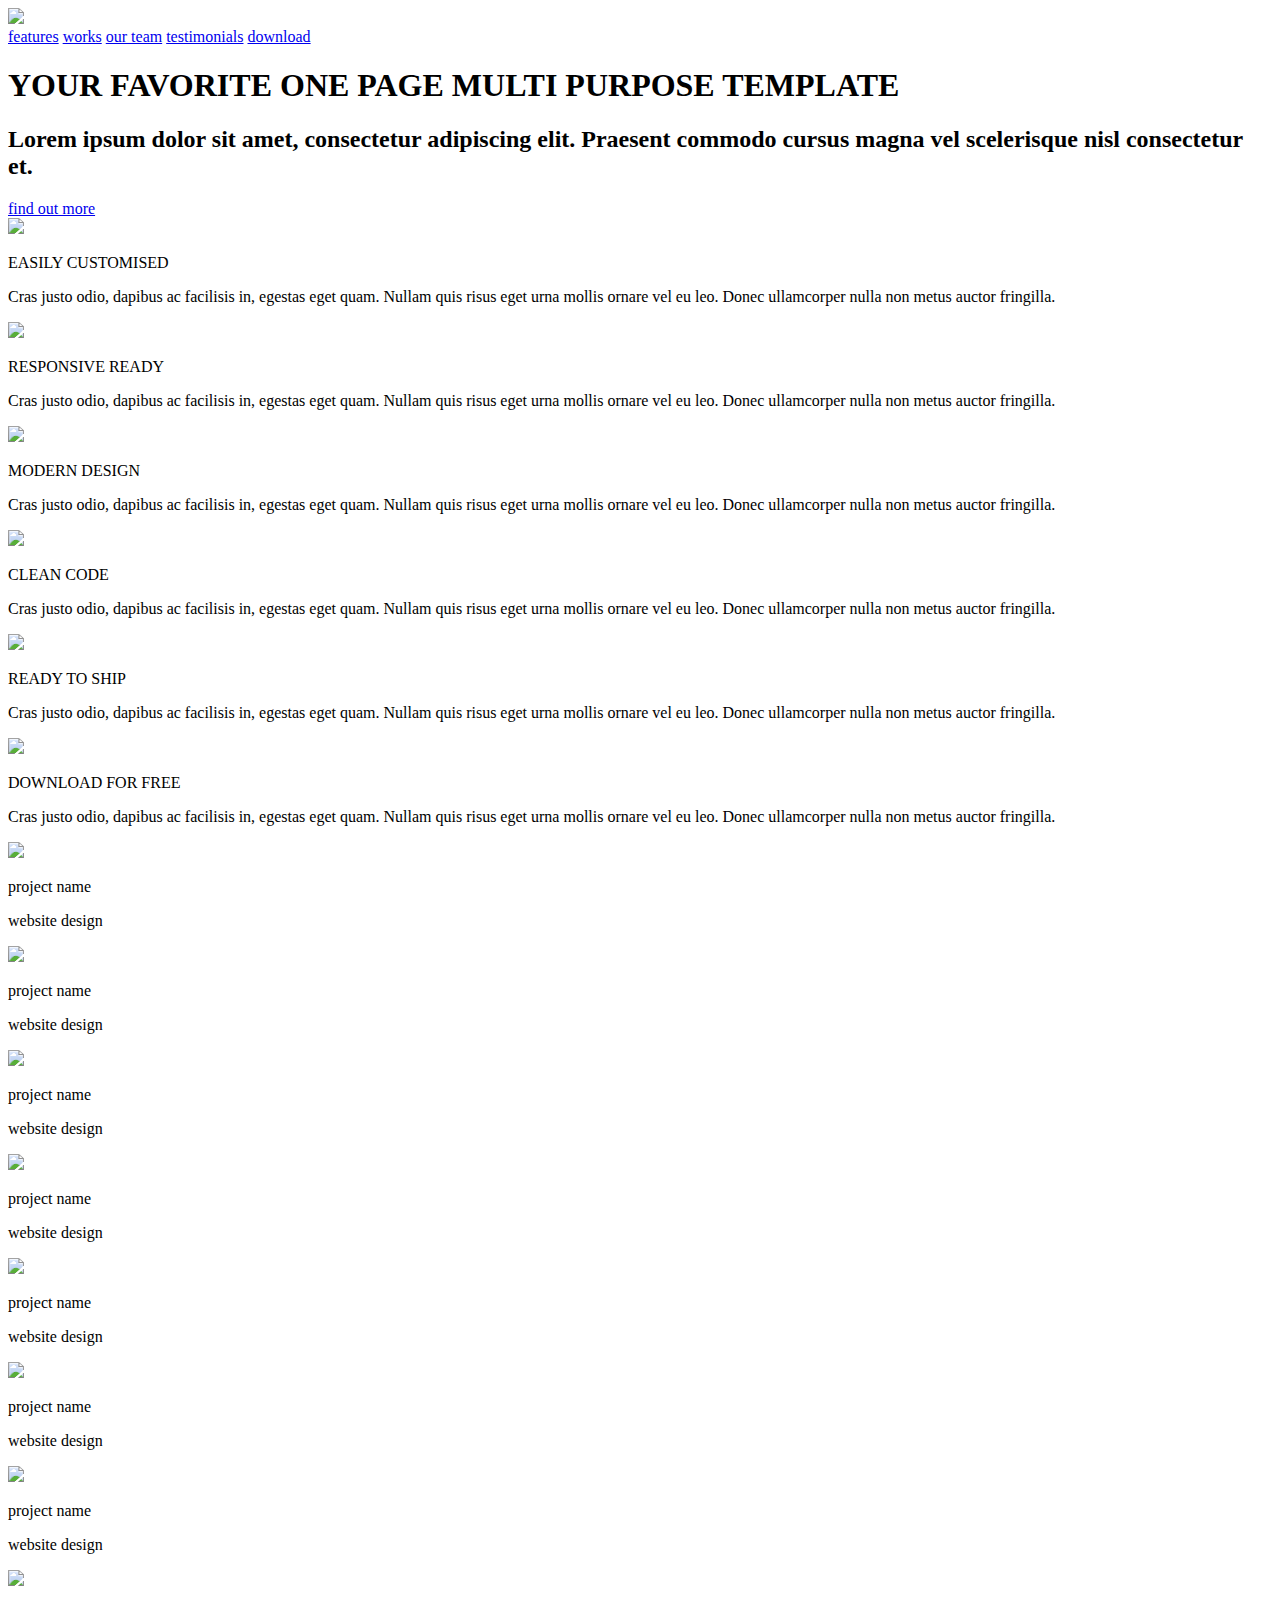
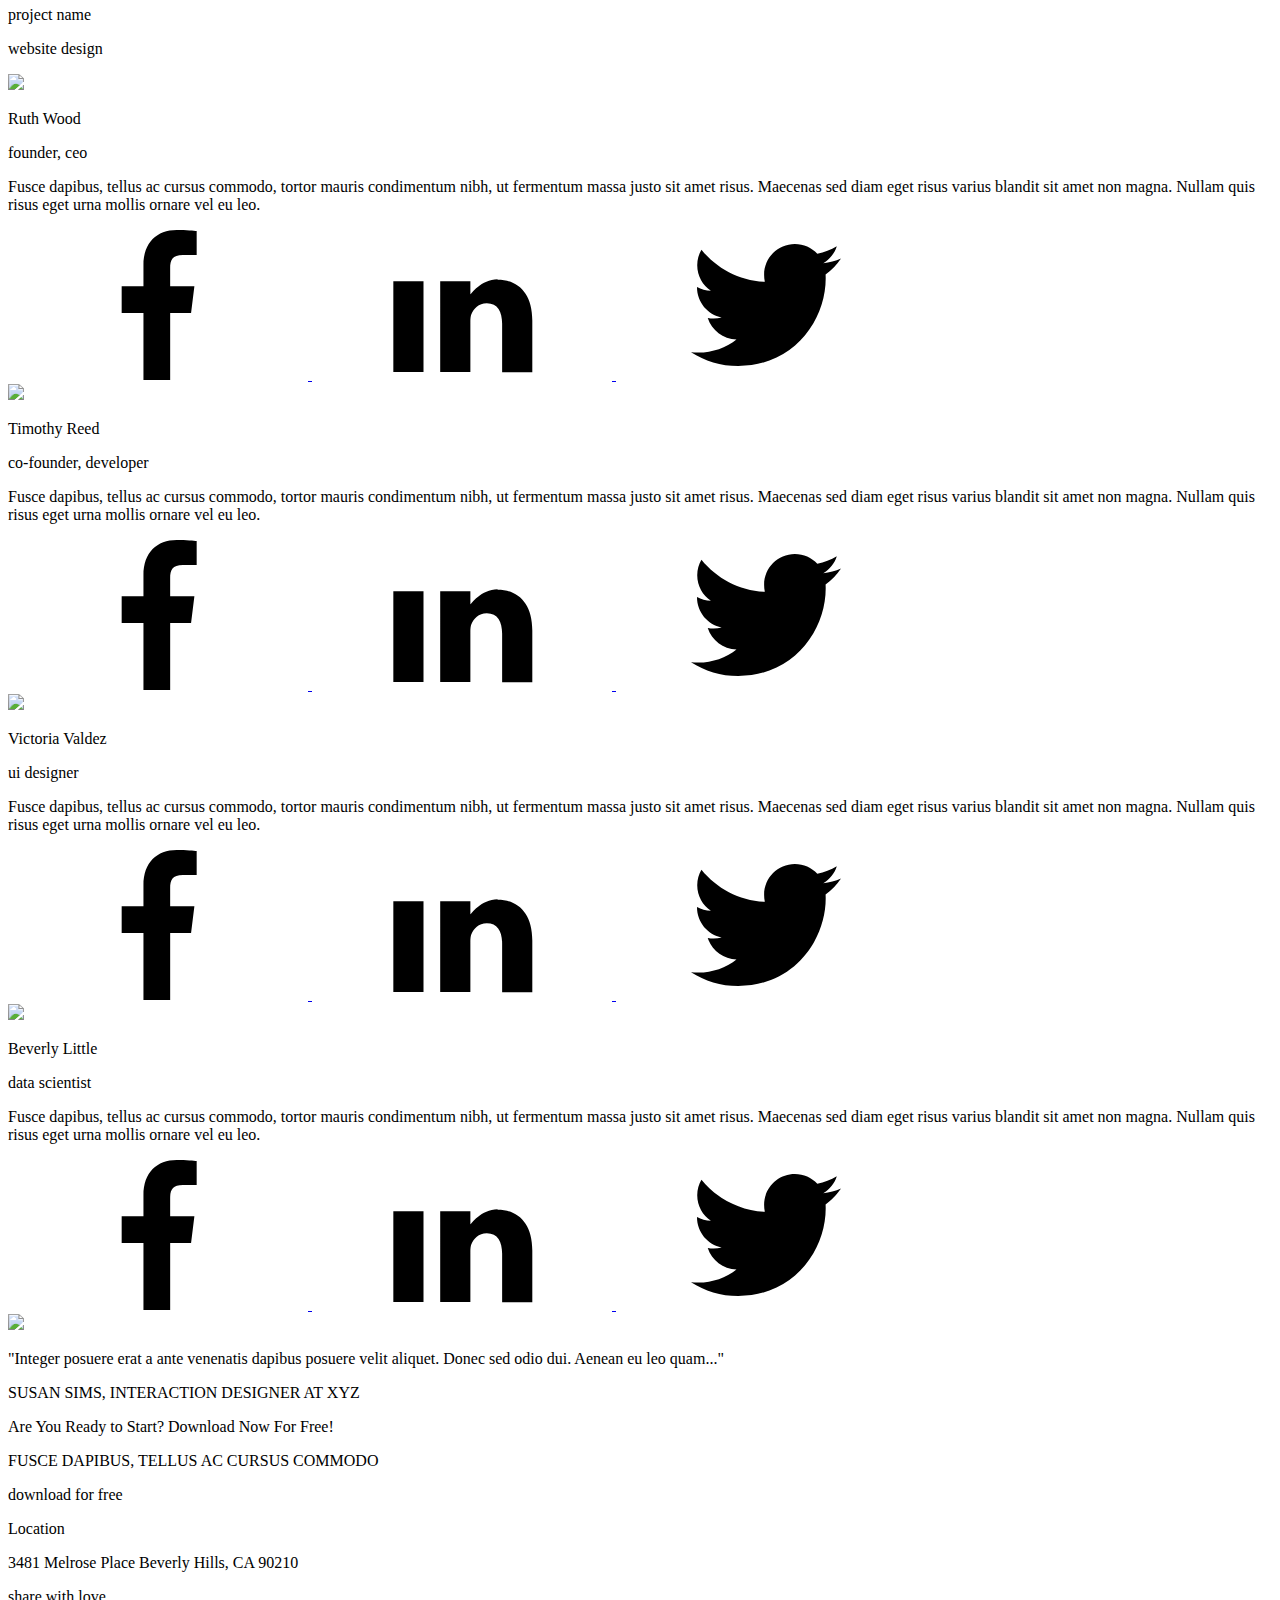
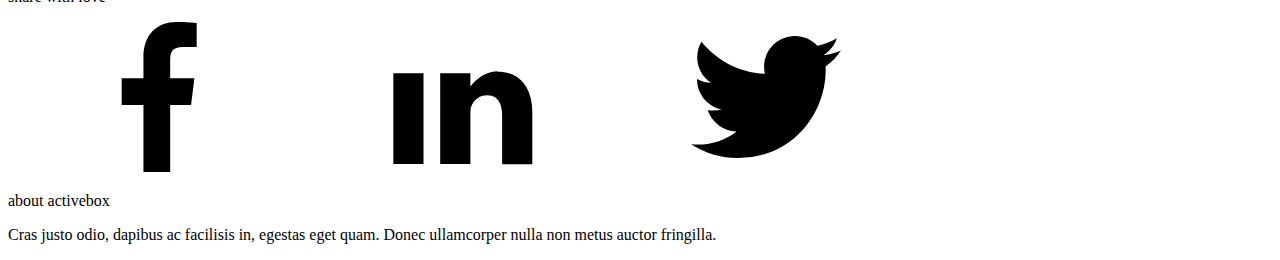
==== pages/activebox.html @ d8c6b9ab "created new folder for web-pages" ====
<!DOCTYPE html>
<html>
    <head>
        <meta charset="utf-8">
        <link rel="stylesheet" href="style.css">
        <meta name="viewport" content="width=device-width, initial-scale=1">
        <title>ActiveBox</title>
        <link rel="preconnect" href="https://fonts.googleapis.com">
        <link rel="preconnect" href="https://fonts.gstatic.com" crossorigin>
        <link href="https://fonts.googleapis.com/css2?family=Open+Sans:wght@700&family=Raleway:wght@400;600;700&display=swap" rel="stylesheet">
        <link rel="preconnect" href="https://fonts.googleapis.com">
        <link rel="preconnect" href="https://fonts.gstatic.com" crossorigin>
        <link href="https://fonts.googleapis.com/css2?family=Cardo:ital@1&display=swap" rel="stylesheet">
    </head>
    <body>

        <!-- Sprite SVG-->
        <svg style="display: none;">
            <symbol id="facebook" viewBox="0 0 24 24">
                <g>
                    <path d="m15.997 3.985h2.191v-3.816c-.378-.052-1.678-.169-3.192-.169-3.159 0-5.323 1.987-5.323 5.639v3.361h-3.486v4.266h3.486v10.734h4.274v-10.733h3.345l.531-4.266h-3.877v-2.939c.001-1.233.333-2.077 2.051-2.077z"/>
                </g>
            </symbol>
            <symbol id="linkedin" viewBox="-21 -35 682.66669 682">
                <g>
                    <path d="m77.613281-.667969c-46.929687 0-
77.613281 30.816407-77.613281 71.320313 0 39.609375 29.769531 71.304687 75.8125 71.304687h.890625c47.847656 0 77.625-31.695312 77.625-71
.304687-.894531-40.503906-29.777344-71.320313-76.714844-71.320313zm0 0"/><path d="m8.109375 198.3125h137.195313v412.757812h-137.195313zm0
 0"/><path d="m482.054688 188.625c-74.011719 0-123.640626 69.546875-123.640626 69.546875v-59.859375h-137.199218v412.757812h137.191406v-230
 .5c0-12.339843.894531-24.660156 4.519531-33.484374 9.917969-24.640626 32.488281-50.167969 70.390625-50.167969 49.644532 0 69.5 37.851562 
 69.5 93.339843v220.8125h137.183594v-236
.667968c0-126.78125-67.6875-185.777344-157.945312-185.777344zm0 0"/>
                </g>
            </symbol>
            <symbol id="twitter" viewBox="0 0 512 512">
                <g>
                    <path d="M512,97.248c-19.04,8.352-39.328,13.888-60.48,16.576c21.76-12.992,38.368-33.408,46.176-58.016
			c-20.288,12.096-42.688,20.64-66.56,25.408C411.872,60.704,384.416,48,354.464,48c-58.112,0-104.896,47.168-104.896,104.992
			c0,8.32,0.704,16.32,2.432,23.936c-87.264-4.256-164.48-46.08-216.352-109.792c-9.056,15.712-14.368,33.696-14.368,53.056
			c0,36.352,18.72,68.576,46.624,87.232c-16.864-0.32-33.408-5.216-47.424-12.928c0,0.32,0,0.736,0,1.152
			c0,51.008,36.384,93.376,84.096,103.136c-8.544,2.336-17.856,3.456-27.52,3.456c-6.72,0-13.504-0.384-19.872-1.792
			c13.6,41.568,52.192,72.128,98.08,73.12c-35.712,27.936-81.056,44.768-130.144,44.768c-8.608,0-16.864-0.384-25.12-1.44
			C46.496,446.88,101.6,464,161.024,464c193.152,0,298.752-160,298.752-298.688c0-4.64-0.16-9.12-0.384-13.568
			C480.224,136.96,497.728,118.496,512,97.248z"/>
                </g>
            </symbol>
        </svg>

        <header class="header">
            <div class="container">
                <div class="header_holder">
                    <img class="logo_img" src="imgs/logo.png">
                    <nav class="activebox_navigation">
                        <a class="nav_link" href="#">features</a>
                        <a class="nav_link" href="#">works</a>
                        <a class="nav_link" href="#">our team</a>
                        <a class="nav_link" href="#">testimonials</a>
                        <a class="nav_link" href="#">download</a>
                    </nav>
                    <div class="activebox_burger">
                        <span class="activebox_burger_item"></span>
                    </div>
                </div>
            </div>
        </header>




        <section class="landing">
            <div class="container">
                <div class="landing_holder">
                    <h1 class="activebox_header_1">YOUR FAVORITE ONE PAGE MULTI PURPOSE TEMPLATE</h1>
                    <h2 class="activebox_header_2">Lorem ipsum dolor sit amet, consectetur adipiscing elit. Praesent commodo cursus magna vel scelerisque nisl consectetur et.</h2>
                    <a class="button_1" href="#">find out more</a>
                </div>
            </div>
        </section>



        <section class="features">
            <div class="container">
                <div class="features_holder">
                    <div class="features_item">
                        <img class="features_img" src="imgs/feature-1.png">
                        <p class="features_title">EASILY CUSTOMISED</p>
                        <p class="features_text">Cras justo odio, dapibus ac facilisis in, egestas eget quam. Nullam quis risus eget urna mollis ornare vel eu leo. Donec ullamcorper nulla non metus auctor fringilla.</p>
                    </div>
                    <div class="features_item">
                        <img class="features_img" src="imgs/feature-2.png">
                        <p class="features_title">RESPONSIVE READY</p>
                        <p class="features_text">Cras justo odio, dapibus ac facilisis in, egestas eget quam. Nullam quis risus eget urna mollis ornare vel eu leo. Donec ullamcorper nulla non metus auctor fringilla.</p>
                    </div>
                    <div class="features_item">
                        <img class="features_img" src="imgs/feature-3.png">
                        <p class="features_title">MODERN DESIGN</p>
                        <p class="features_text">Cras justo odio, dapibus ac facilisis in, egestas eget quam. Nullam quis risus eget urna mollis ornare vel eu leo. Donec ullamcorper nulla non metus auctor fringilla.</p>
                    </div>
                    <div class="features_item">
                        <img class="features_img" src="imgs/feature-4.png">
                        <p class="features_title">CLEAN CODE</p>
                        <p class="features_text">Cras justo odio, dapibus ac facilisis in, egestas eget quam. Nullam quis risus eget urna mollis ornare vel eu leo. Donec ullamcorper nulla non metus auctor fringilla.</p>
                    </div>
                    <div class="features_item">
                        <img class="features_img" src="imgs/feature-5.png">
                        <p class="features_title">READY TO SHIP</p>
                        <p class="features_text">Cras justo odio, dapibus ac facilisis in, egestas eget quam. Nullam quis risus eget urna mollis ornare vel eu leo. Donec ullamcorper nulla non metus auctor fringilla.</p>
                    </div>
                    <div class="features_item">
                        <img class="features_img" src="imgs/feature-6.png">
                        <p class="features_title">DOWNLOAD FOR FREE</p>
                        <p class="features_text">Cras justo odio, dapibus ac facilisis in, egestas eget quam. Nullam quis risus eget urna mollis ornare vel eu leo. Donec ullamcorper nulla non metus auctor fringilla.</p>
                    </div>
                </div>
            </div>
        </section>



        <section class="works">
            <div class="works_holder">
                <div class="works_item">
                    <img class="works_img" src="imgs/work-1.jpg">
                    <div class="works_block">
                        <p class="works_title">project name</p>
                        <p class="works_text">website design</p>
                    </div>
                </div>
                <div class="works_item">
                    <img class="works_img" src="imgs/work-2.jpg">
                    <div class="works_block">
                        <p class="works_title">project name</p>
                        <p class="works_text">website design</p>
                    </div>
                </div>
                <div class="works_item">
                    <img class="works_img" src="imgs/work-3.jpg">
                    <div class="works_block">
                        <p class="works_title">project name</p>
                        <p class="works_text">website design</p>
                    </div>
                </div>
                <div class="works_item">
                    <img class="works_img" src="imgs/work-4.jpg">
                    <div class="works_block">
                        <p class="works_title">project name</p>
                        <p class="works_text">website design</p>
                    </div>
                </div>
                <div class="works_item">
                    <img class="works_img" src="imgs/work-5.jpg">
                    <div class="works_block">
                        <p class="works_title">project name</p>
                        <p class="works_text">website design</p>
                    </div>
                </div>
                <div class="works_item">
                    <img class="works_img" src="imgs/work-6.jpg">
                    <div class="works_block">
                        <p class="works_title">project name</p>
                        <p class="works_text">website design</p>
                    </div>
                </div>
                <div class="works_item">
                    <img class="works_img" src="imgs/work-7.jpg">
                    <div class="works_block">
                        <p class="works_title">project name</p>
                        <p class="works_text">website design</p>
                    </div>
                </div>
                <div class="works_item">
                    <img class="works_img" src="imgs/work-8.jpg">
                    <div class="works_block">
                        <p class="works_title">project name</p>
                        <p class="works_text">website design</p>
                    </div>
                </div>               
            </div>
        </section>

        <section class="teams">
            <div class="container">
                <div class="teams_holder">
                    <div class="teams_item">
                        <img class="teams_img" src="imgs/team-1.jpg">
                        <p class="teams_name">Ruth Wood</p>
                        <p class="teams_pos">founder, ceo</p>
                        <p class="teams_text">Fusce dapibus, tellus ac cursus commodo, tortor mauris condimentum nibh, ut fermentum massa justo sit amet risus. Maecenas sed diam eget risus varius blandit sit amet non magna. Nullam quis risus eget urna mollis ornare vel eu leo.</p>
                        <div class="teams_social">
                            <a class="social_item" href="#">
                                <svg class="social_icon">
                                    <use xlink:href="#facebook"></use>
                                </svg>
                            </a>
                            <a class="social_item" href="#">
                                <svg class="social_icon">
                                    <use xlink:href="#linkedin"></use>
                                </svg>
                            </a>
                            <a class="social_item" href="#">
                                <svg class="social_icon">
                                    <use xlink:href="#twitter"></use>
                                </svg>
                            </a>
                        </div>
                    </div>
                    <div class="teams_item">
                        <img class="teams_img" src="imgs/team-2.jpg">
                        <p class="teams_name">Timothy Reed</p>
                        <p class="teams_pos">co-founder, developer</p>
                        <p class="teams_text">Fusce dapibus, tellus ac cursus commodo, tortor mauris condimentum nibh, ut fermentum massa justo sit amet risus. Maecenas sed diam eget risus varius blandit sit amet non magna. Nullam quis risus eget urna mollis ornare vel eu leo.</p>
                        <div class="teams_social">
                            <a class="social_item" href="#">
                                <svg class="social_icon">
                                    <use xlink:href="#facebook"></use>
                                </svg>
                            </a>
                            <a class="social_item" href="#">
                                <svg class="social_icon">
                                    <use xlink:href="#linkedin"></use>
                                </svg>
                            </a>
                            <a class="social_item" href="#">
                                <svg class="social_icon">
                                    <use xlink:href="#twitter"></use>
                                </svg>
                            </a>
                        </div>
                    </div>
                    <div class="teams_item">
                        <img class="teams_img" src="imgs/team-3.jpg">
                        <p class="teams_name">Victoria Valdez</p>
                        <p class="teams_pos">ui designer</p>
                        <p class="teams_text">Fusce dapibus, tellus ac cursus commodo, tortor mauris condimentum nibh, ut fermentum massa justo sit amet risus. Maecenas sed diam eget risus varius blandit sit amet non magna. Nullam quis risus eget urna mollis ornare vel eu leo.</p>
                        <div class="teams_social">
                            <a class="social_item" href="#">
                                <svg class="social_icon">
                                    <use xlink:href="#facebook"></use>
                                </svg>
                            </a>
                            <a class="social_item" href="#">
                                <svg class="social_icon">
                                    <use xlink:href="#linkedin"></use>
                                </svg>
                            </a>
                            <a class="social_item" href="#">
                                <svg class="social_icon">
                                    <use xlink:href="#twitter"></use>
                                </svg>
                            </a>
                        </div>
                    </div>
                    <div class="teams_item">
                        <img class="teams_img" src="imgs/team-4.jpg">
                        <p class="teams_name">Beverly Little</p>
                        <p class="teams_pos">data scientist</p>
                        <p class="teams_text">Fusce dapibus, tellus ac cursus commodo, tortor mauris condimentum nibh, ut fermentum massa justo sit amet risus. Maecenas sed diam eget risus varius blandit sit amet non magna. Nullam quis risus eget urna mollis ornare vel eu leo.</p>
                        <div class="teams_social">
                            <a class="social_item" href="#">
                                <svg class="social_icon">
                                    <use xlink:href="#facebook"></use>
                                </svg>
                            </a>
                            <a class="social_item" href="#">
                                <svg class="social_icon">
                                    <use xlink:href="#linkedin"></use>
                                </svg>
                            </a>
                            <a class="social_item" href="#">
                                <svg class="social_icon">
                                    <use xlink:href="#twitter"></use>
                                </svg>
                            </a>
                        </div>
                    </div>
                </div>
            </div>
        </section>


        <section class="testimonials">
            <div class="container">
                <div class="reviews_holder">
                    <div class="reviews_photo">
                        <img class="reviews_img" src="imgs/testimonial-1.jpg">
                    </div>
                    <div class="reviews_content">
                        <p class="reviews_text">"Integer posuere erat a ante venenatis dapibus posuere velit aliquet.
                            Donec sed odio dui. Aenean eu leo quam..."</p>
                        <p class="reviews_name">SUSAN SIMS, INTERACTION DESIGNER AT XYZ</p>
                    </div>
                </div>
            </div>
        </section>


        <section class="download">
            <div class="container">
                <div class="download_holder">
                    <p class="download_upper">Are You Ready to Start? Download Now For Free!</p>
                    <p class="download_lower">FUSCE DAPIBUS, TELLUS AC CURSUS COMMODO</p>
                    <a class="download_button">download for free</a>
                </div>
            </div>
        </section>


        <footer class="active_footer">
            <div class="container">
                <div class="footer_holder">
                    <div class="footer_item">
                        <p class="footer_title">Location</p>
                        <p class="footer_text">3481 Melrose Place
                            Beverly Hills, CA 90210</p>
                    </div>
                    <div class="footer_item">
                        <p class="footer_title">share with love</p>
                        <div class="footer_socials">
                            <a class="footer_social_item">
                                <svg class="footer_social_icon">
                                    <use xlink:href="#facebook"></use>
                                </svg>
                            </a>
                            <a class="footer_social_item">
                                <svg class="footer_social_icon">
                                    <use xlink:href="#linkedin"></use>
                                </svg>
                            </a>
                            <a class="footer_social_item">
                                <svg class="footer_social_icon">
                                    <use xlink:href="#twitter"></use>
                                </svg>
                            </a>
                        </div>
                    </div>
                    <div class="footer_item">
                        <p class="footer_title">about activebox</p>
                        <p class="footer_text">Cras justo odio, dapibus ac facilisis in, 
                        egestas eget quam. Donec ullamcorper nulla non metus auctor fringilla.</p>
                    </div>
                </div>
            </div>
        </footer>
    </body>
</html>
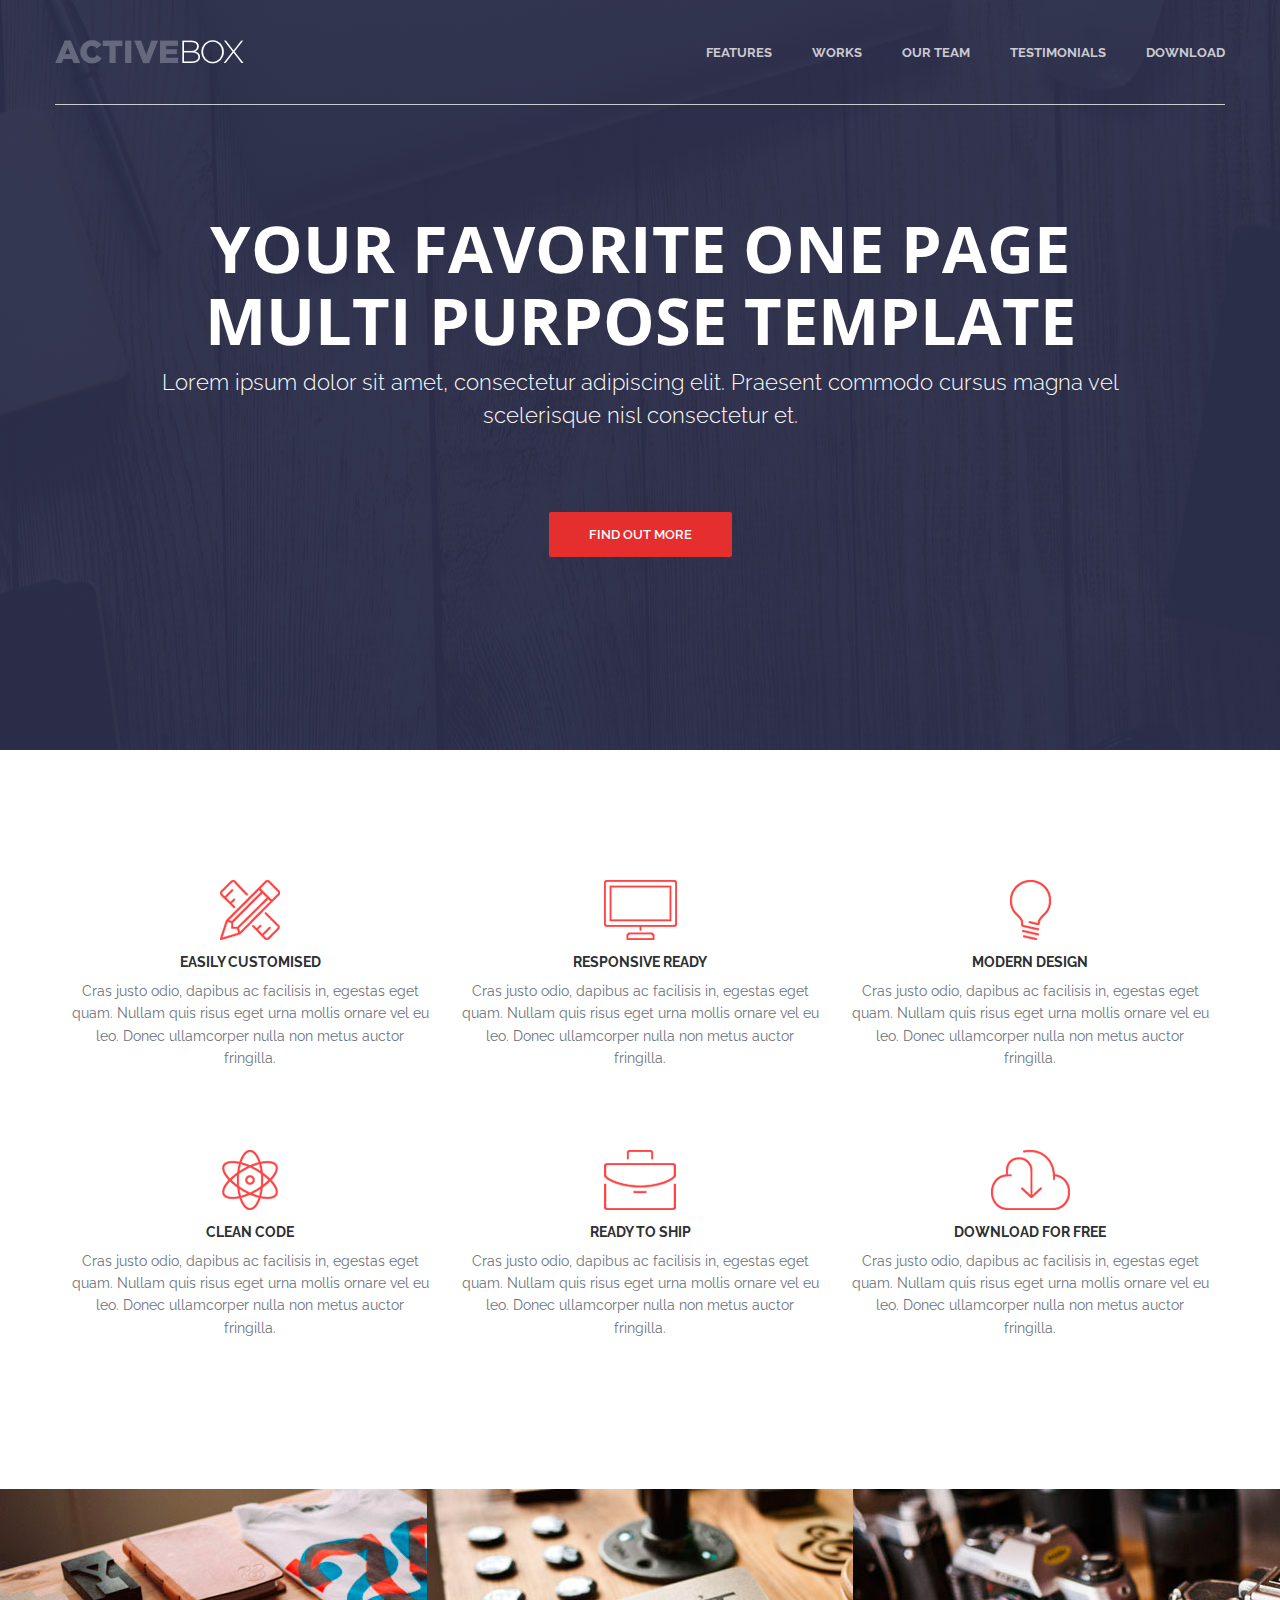
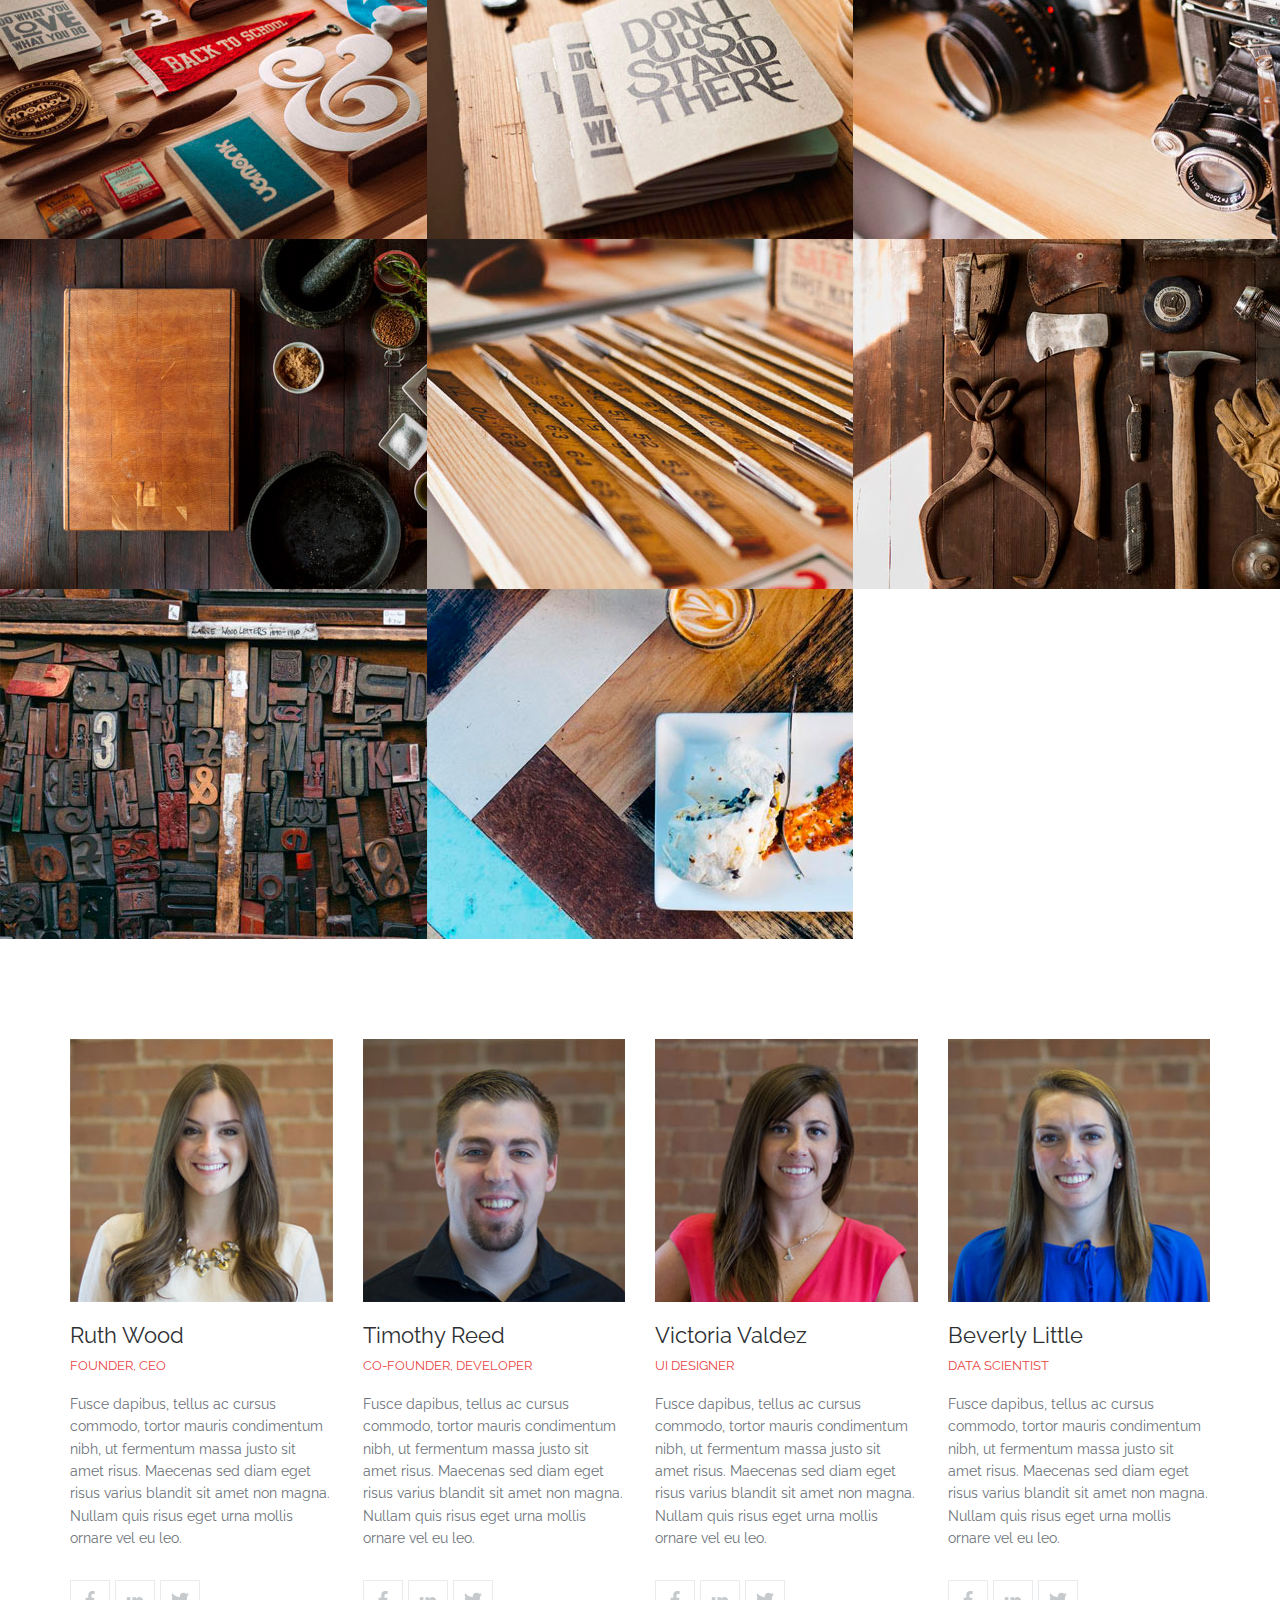
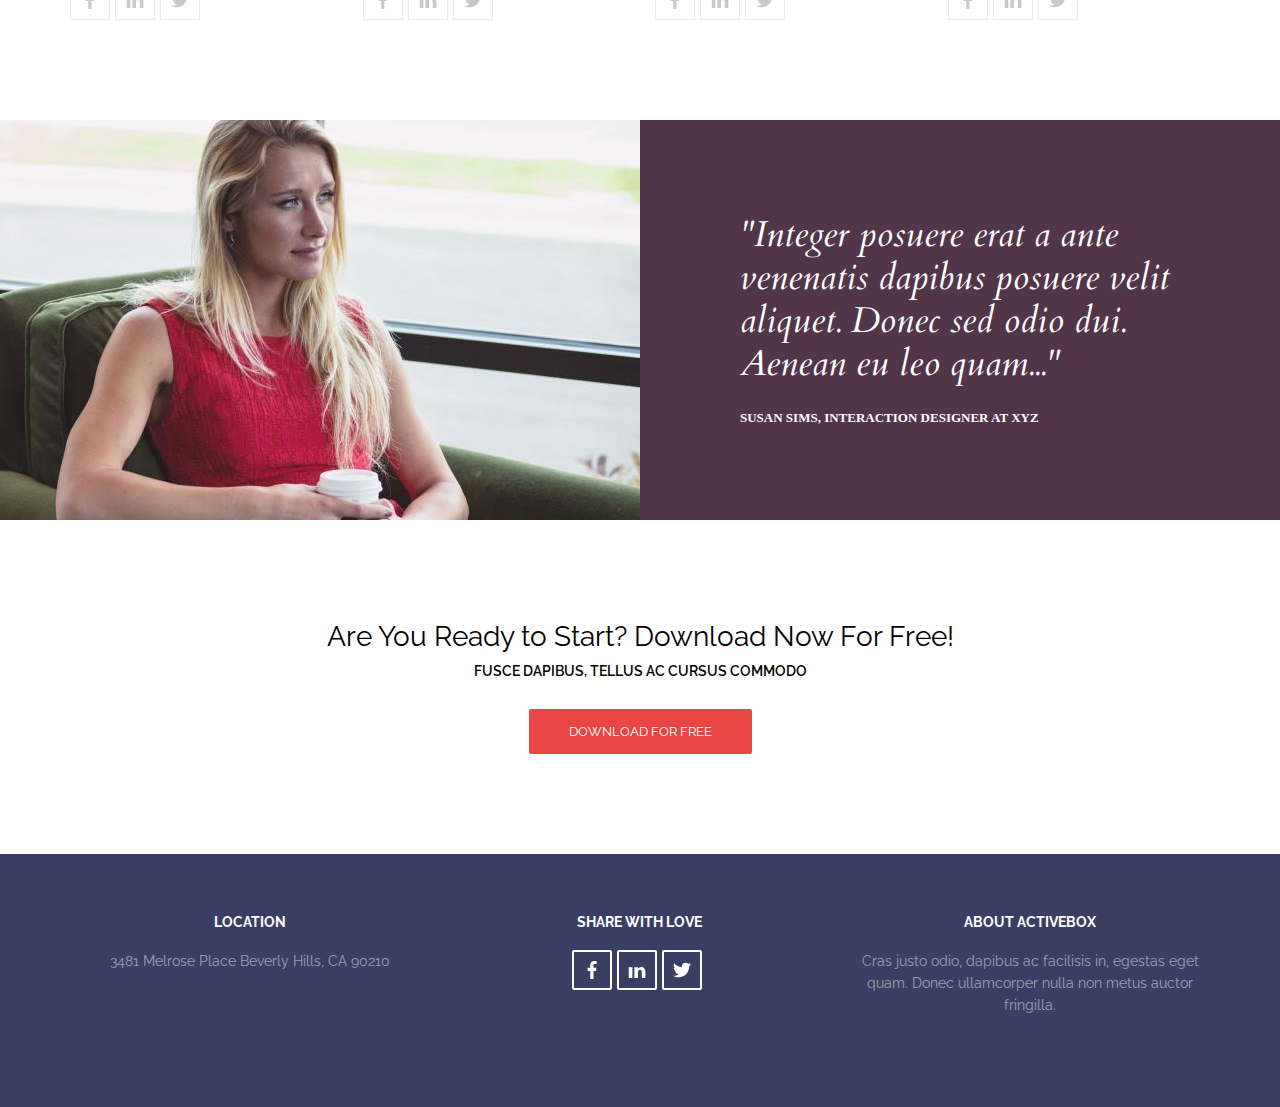
==== commit f97ca4cb: "edited img sources in html files" ====
--- a/pages/activebox.html
+++ b/pages/activebox.html
@@ -2,7 +2,7 @@
 <html>
     <head>
         <meta charset="utf-8">
-        <link rel="stylesheet" href="style.css">
+        <link rel="stylesheet" href="../style.css">
         <meta name="viewport" content="width=device-width, initial-scale=1">
         <title>ActiveBox</title>
         <link rel="preconnect" href="https://fonts.googleapis.com">
@@ -49,7 +49,7 @@
         <header class="header">
             <div class="container">
                 <div class="header_holder">
-                    <img class="logo_img" src="imgs/logo.png">
+                    <img class="logo_img" src="../imgs/logo.png">
                     <nav class="activebox_navigation">
                         <a class="nav_link" href="#">features</a>
                         <a class="nav_link" href="#">works</a>
@@ -83,32 +83,32 @@
             <div class="container">
                 <div class="features_holder">
                     <div class="features_item">
-                        <img class="features_img" src="imgs/feature-1.png">
+                        <img class="features_img" src="../imgs/feature-1.png">
                         <p class="features_title">EASILY CUSTOMISED</p>
                         <p class="features_text">Cras justo odio, dapibus ac facilisis in, egestas eget quam. Nullam quis risus eget urna mollis ornare vel eu leo. Donec ullamcorper nulla non metus auctor fringilla.</p>
                     </div>
                     <div class="features_item">
-                        <img class="features_img" src="imgs/feature-2.png">
+                        <img class="features_img" src="../imgs/feature-2.png">
                         <p class="features_title">RESPONSIVE READY</p>
                         <p class="features_text">Cras justo odio, dapibus ac facilisis in, egestas eget quam. Nullam quis risus eget urna mollis ornare vel eu leo. Donec ullamcorper nulla non metus auctor fringilla.</p>
                     </div>
                     <div class="features_item">
-                        <img class="features_img" src="imgs/feature-3.png">
+                        <img class="features_img" src="../imgs/feature-3.png">
                         <p class="features_title">MODERN DESIGN</p>
                         <p class="features_text">Cras justo odio, dapibus ac facilisis in, egestas eget quam. Nullam quis risus eget urna mollis ornare vel eu leo. Donec ullamcorper nulla non metus auctor fringilla.</p>
                     </div>
                     <div class="features_item">
-                        <img class="features_img" src="imgs/feature-4.png">
+                        <img class="features_img" src="../imgs/feature-4.png">
                         <p class="features_title">CLEAN CODE</p>
                         <p class="features_text">Cras justo odio, dapibus ac facilisis in, egestas eget quam. Nullam quis risus eget urna mollis ornare vel eu leo. Donec ullamcorper nulla non metus auctor fringilla.</p>
                     </div>
                     <div class="features_item">
-                        <img class="features_img" src="imgs/feature-5.png">
+                        <img class="features_img" src="../imgs/feature-5.png">
                         <p class="features_title">READY TO SHIP</p>
                         <p class="features_text">Cras justo odio, dapibus ac facilisis in, egestas eget quam. Nullam quis risus eget urna mollis ornare vel eu leo. Donec ullamcorper nulla non metus auctor fringilla.</p>
                     </div>
                     <div class="features_item">
-                        <img class="features_img" src="imgs/feature-6.png">
+                        <img class="features_img" src="../imgs/feature-6.png">
                         <p class="features_title">DOWNLOAD FOR FREE</p>
                         <p class="features_text">Cras justo odio, dapibus ac facilisis in, egestas eget quam. Nullam quis risus eget urna mollis ornare vel eu leo. Donec ullamcorper nulla non metus auctor fringilla.</p>
                     </div>
@@ -121,56 +121,56 @@
         <section class="works">
             <div class="works_holder">
                 <div class="works_item">
-                    <img class="works_img" src="imgs/work-1.jpg">
-                    <div class="works_block">
-                        <p class="works_title">project name</p>
-                        <p class="works_text">website design</p>
-                    </div>
-                </div>
-                <div class="works_item">
-                    <img class="works_img" src="imgs/work-2.jpg">
-                    <div class="works_block">
-                        <p class="works_title">project name</p>
-                        <p class="works_text">website design</p>
-                    </div>
-                </div>
-                <div class="works_item">
-                    <img class="works_img" src="imgs/work-3.jpg">
-                    <div class="works_block">
-                        <p class="works_title">project name</p>
-                        <p class="works_text">website design</p>
-                    </div>
-                </div>
-                <div class="works_item">
-                    <img class="works_img" src="imgs/work-4.jpg">
-                    <div class="works_block">
-                        <p class="works_title">project name</p>
-                        <p class="works_text">website design</p>
-                    </div>
-                </div>
-                <div class="works_item">
-                    <img class="works_img" src="imgs/work-5.jpg">
-                    <div class="works_block">
-                        <p class="works_title">project name</p>
-                        <p class="works_text">website design</p>
-                    </div>
-                </div>
-                <div class="works_item">
-                    <img class="works_img" src="imgs/work-6.jpg">
-                    <div class="works_block">
-                        <p class="works_title">project name</p>
-                        <p class="works_text">website design</p>
-                    </div>
-                </div>
-                <div class="works_item">
-                    <img class="works_img" src="imgs/work-7.jpg">
-                    <div class="works_block">
-                        <p class="works_title">project name</p>
-                        <p class="works_text">website design</p>
-                    </div>
-                </div>
-                <div class="works_item">
-                    <img class="works_img" src="imgs/work-8.jpg">
+                    <img class="works_img" src="../imgs/work-1.jpg">
+                    <div class="works_block">
+                        <p class="works_title">project name</p>
+                        <p class="works_text">website design</p>
+                    </div>
+                </div>
+                <div class="works_item">
+                    <img class="works_img" src="../imgs/work-2.jpg">
+                    <div class="works_block">
+                        <p class="works_title">project name</p>
+                        <p class="works_text">website design</p>
+                    </div>
+                </div>
+                <div class="works_item">
+                    <img class="works_img" src="../imgs/work-3.jpg">
+                    <div class="works_block">
+                        <p class="works_title">project name</p>
+                        <p class="works_text">website design</p>
+                    </div>
+                </div>
+                <div class="works_item">
+                    <img class="works_img" src="../imgs/work-4.jpg">
+                    <div class="works_block">
+                        <p class="works_title">project name</p>
+                        <p class="works_text">website design</p>
+                    </div>
+                </div>
+                <div class="works_item">
+                    <img class="works_img" src="../imgs/work-5.jpg">
+                    <div class="works_block">
+                        <p class="works_title">project name</p>
+                        <p class="works_text">website design</p>
+                    </div>
+                </div>
+                <div class="works_item">
+                    <img class="works_img" src="../imgs/work-6.jpg">
+                    <div class="works_block">
+                        <p class="works_title">project name</p>
+                        <p class="works_text">website design</p>
+                    </div>
+                </div>
+                <div class="works_item">
+                    <img class="works_img" src="../imgs/work-7.jpg">
+                    <div class="works_block">
+                        <p class="works_title">project name</p>
+                        <p class="works_text">website design</p>
+                    </div>
+                </div>
+                <div class="works_item">
+                    <img class="works_img" src="../imgs/work-8.jpg">
                     <div class="works_block">
                         <p class="works_title">project name</p>
                         <p class="works_text">website design</p>
@@ -183,7 +183,7 @@
             <div class="container">
                 <div class="teams_holder">
                     <div class="teams_item">
-                        <img class="teams_img" src="imgs/team-1.jpg">
+                        <img class="teams_img" src="../imgs/team-1.jpg">
                         <p class="teams_name">Ruth Wood</p>
                         <p class="teams_pos">founder, ceo</p>
                         <p class="teams_text">Fusce dapibus, tellus ac cursus commodo, tortor mauris condimentum nibh, ut fermentum massa justo sit amet risus. Maecenas sed diam eget risus varius blandit sit amet non magna. Nullam quis risus eget urna mollis ornare vel eu leo.</p>
@@ -206,7 +206,7 @@
                         </div>
                     </div>
                     <div class="teams_item">
-                        <img class="teams_img" src="imgs/team-2.jpg">
+                        <img class="teams_img" src="../imgs/team-2.jpg">
                         <p class="teams_name">Timothy Reed</p>
                         <p class="teams_pos">co-founder, developer</p>
                         <p class="teams_text">Fusce dapibus, tellus ac cursus commodo, tortor mauris condimentum nibh, ut fermentum massa justo sit amet risus. Maecenas sed diam eget risus varius blandit sit amet non magna. Nullam quis risus eget urna mollis ornare vel eu leo.</p>
@@ -229,7 +229,7 @@
                         </div>
                     </div>
                     <div class="teams_item">
-                        <img class="teams_img" src="imgs/team-3.jpg">
+                        <img class="teams_img" src="../imgs/team-3.jpg">
                         <p class="teams_name">Victoria Valdez</p>
                         <p class="teams_pos">ui designer</p>
                         <p class="teams_text">Fusce dapibus, tellus ac cursus commodo, tortor mauris condimentum nibh, ut fermentum massa justo sit amet risus. Maecenas sed diam eget risus varius blandit sit amet non magna. Nullam quis risus eget urna mollis ornare vel eu leo.</p>
@@ -252,7 +252,7 @@
                         </div>
                     </div>
                     <div class="teams_item">
-                        <img class="teams_img" src="imgs/team-4.jpg">
+                        <img class="teams_img" src="../imgs/team-4.jpg">
                         <p class="teams_name">Beverly Little</p>
                         <p class="teams_pos">data scientist</p>
                         <p class="teams_text">Fusce dapibus, tellus ac cursus commodo, tortor mauris condimentum nibh, ut fermentum massa justo sit amet risus. Maecenas sed diam eget risus varius blandit sit amet non magna. Nullam quis risus eget urna mollis ornare vel eu leo.</p>
@@ -283,7 +283,7 @@
             <div class="container">
                 <div class="reviews_holder">
                     <div class="reviews_photo">
-                        <img class="reviews_img" src="imgs/testimonial-1.jpg">
+                        <img class="reviews_img" src="../imgs/testimonial-1.jpg">
                     </div>
                     <div class="reviews_content">
                         <p class="reviews_text">"Integer posuere erat a ante venenatis dapibus posuere velit aliquet.
--- a/style.css
+++ b/style.css
@@ -0,0 +1,1373 @@
+*,
+*::before,
+*::after{
+    box-sizing: border-box;
+    margin: 0;
+    padding: 0;
+}
+
+h1,h2,h3{
+    line-height: 1.1;
+
+}
+
+a{
+    cursor: pointer;
+    text-decoration: none;
+}
+
+/* HEADER */
+
+.project_container{
+    position: relative;
+}
+
+.project_header_holder{
+    width: 100%;
+    position: absolute;
+    top: 0;
+    left: 0;
+    margin-top: 30px;
+    padding: 0 35px 0 45px;
+    z-index: 100;
+
+    display: flex;
+    justify-content: space-between;
+    align-items: center;
+}
+
+.navigation{
+    display: none;
+    position: fixed;
+    width: 100%;
+    background-color: #303030;
+    top: 0;
+    bottom: 0;
+    left: 0;
+    right: 0;
+    z-index: 100;
+
+    transform: translateX(100%);
+    transition: transform 0.25s ease-in-out;
+}
+
+.nav_list{
+    display: flex;
+    flex-direction: column;
+    height: 100%;
+    justify-content: space-evenly;
+    list-style: none;   
+    align-items: center;
+}
+
+.nav_item{
+    color:#fff;
+    font-family: "Source Code Pro", monospace;
+    font-weight: 900;
+    font-size: 36px;
+    cursor: pointer;
+}
+
+.nav_link{
+    transition: color 0.25s linear;
+}
+
+.nav_link:hover{
+    color: #16E0BD;
+}
+
+.nav_open .navigation{
+    display: block;
+    transform: translateX(0%);
+}
+
+.nav_open .burger_button{
+    background-color: #303030;
+    position: fixed;
+    top:30px;
+}
+
+.burger_button{
+    border: none;
+    cursor: pointer;
+    padding: 12px 3px;
+    background-color: #fff;
+    
+    position: absolute;
+    right: 35px;
+    z-index: 1000;
+    top: 0;
+}
+
+.project_burger{
+    position: relative;
+    display: block;
+    height: 3px;
+    width: 32px;
+    background-color: #000;
+}
+
+.project_burger:before,
+.project_burger:after{
+    position: absolute;
+    content: "";
+    height: 3px;
+    width: 32px;
+    background-color: #000;
+
+    left:0;
+    z-index: 1;
+}
+
+.project_burger:before{
+    bottom: 8px;
+}
+
+.project_burger:after{
+    top: 8px;
+}
+
+/* INTRO */
+
+.project_intro{
+    min-height: 550px;
+    text-align: center;
+    display: flex;
+    flex-direction: column;
+    justify-content: center;
+    align-items: center;
+}
+
+.project_intro_holder{
+    padding-top: 50px;
+    position: relative;
+    width: 800px;
+    height: 100%;
+    text-align: left;
+}
+
+.project_intro_title{
+    font-family: "Source Sans Pro", sans-serif;
+    font-size: 65px;
+    font-weight: 300;
+    margin-top: 55px;
+    color: #303030;
+}
+
+.project_intro_title span{
+    font-weight: 900;
+    display: block;
+    color: #303030;
+}
+
+.project_intro_subtitle{
+    background-color: #16E0BD;
+    font-family: "Source Code Pro", monospace;
+    font-size: 37px;
+    text-transform: uppercase;
+    padding: 5px;
+    color: #1C4B43;
+}
+
+.project_intro_img{
+    height: 313px;
+    width: 313px;
+    float: left;
+    margin-left: 50px;
+    margin-right: 40px;
+    
+}
+
+/* About */
+
+.project_about{
+    padding: 100px 0 200px 0;
+    background-color: #2E2E2E;
+}
+
+.project_about_container{
+    max-width: 900px;
+    width: 100%;
+    margin: 0 auto;
+    
+}
+
+.project_about_title, .project_about_subtitle, .project_about_text{
+    padding-left: 40px;
+}
+
+.project_about_title{
+    font-family: "Source Sans Pro", sans-serif;
+    font-size: 60px;
+    font-weight: 900;
+    color: #16E0BD;
+    margin-bottom: 15px;
+}
+
+.project_about_subtitle{
+    font-family: "Source Code Pro", monospace;
+    font-size: 24px;
+    font-weight: 400;
+    background-color: #16E0BD;
+    width: 100%;
+    color: #fff;
+    margin-bottom: 15px;
+    padding-top: 15px;
+    padding-bottom: 15px;
+}
+
+.project_about_text{
+    font-size: 18px;
+    font-family: "Source Sans Pro", sans-serif;
+    font-weight: 300;
+    color: #fff;
+}
+
+.project_about_img{
+    float:right;
+    margin-top: 0px;
+    margin-right: 40px;
+    margin-left: 30px;
+}
+
+
+/* ------ Portfolio  ------- */
+
+.project_works{
+    padding:100px 0 200px 0;
+    text-align: center;
+}
+
+.project_works_title{
+    font-family: "Source Sans Pro", sans-serif;
+    font-size: 60px;
+    font-weight:900;
+    margin-bottom: 15px;
+}
+
+.project_works_subtitle{
+    font-family: "Source Sans Pro", sans-serif;
+    font-size: 24px;
+    color: #16E0BD;
+}
+
+.project_works_holder{
+    margin-top: 40px;
+    display: flex;
+    justify-content: center;
+    flex-wrap: wrap;
+    padding: 0 100px;
+}
+
+.project_works_item{
+    width: 28%;
+    margin:25px;
+}
+
+.project_works_item_img{
+    width: 100%;
+    height: auto;
+    display: block;
+    overflow: hidden;
+}
+
+.project_works_item_text{
+    width: 100%;
+    background-color: #16E0BD;
+    font-family: "Source Sans Pro", sans-serif;
+    font-size: 18px;
+    padding: 20px 0;
+    color: #000;
+
+    transition: background-color 0.2s linear;
+}
+
+.project_works_item:hover .project_works_item_text{
+    background-color: #ff4040;
+    color:#fff;
+}
+
+
+/* ----- footer ---- */
+
+.project_footer{
+    padding: 80px 0 10px 0;
+    text-align: center;
+    background-color: #000;
+}
+
+.project_footer_mail{
+    font-family: "Source Sans Pro", sans-serif;
+    font-size: 24px;
+    color: #16E0BD ;
+}
+
+/*------------- Calculator -------------- */
+
+*{
+    box-sizing: border-box;
+}
+
+h1,h2,h3,h4,h5,h6{
+    margin:0;
+}
+
+p{
+    margin:0;
+}
+
+.calc_body{
+    background-color: #c2c2d6;
+}
+
+.calc_container{
+    display: flex;
+    flex-direction: column;
+    align-items: center;
+    justify-content: center;
+}
+
+.calculator_title{
+    font-size: 50px;
+    margin: 50px 0;
+}
+
+.calculator{
+    background-color: rgb(0, 0, 0);
+    width: 380px;
+    height:330px;
+    box-shadow: 0px 1px 4px 0px rgba(0, 0, 0, 0.2);
+    display: flex;
+    flex-direction: column;
+    flex-wrap: wrap;
+}
+
+.upper{
+    border: 1px solid #ddd;
+    border-radius: 1px;
+    height: 20%;
+    width: 92%;
+    margin: 15px 0 0 15px;
+    color: #fff;
+    text-align:right;
+    font-size: 35px;
+    padding: 15px;
+}
+
+.numbers{
+    margin: 15px 15px 0 15px;
+    height:10%;
+    width:100%;
+    display: flex;
+    flex-flow: row wrap;
+}
+
+.box{
+    background-color: rgb(80, 80, 80);
+    height: 46px;
+    width: 86px;
+    padding:10px;
+    margin-right: 2px;
+    
+    border-radius: 1px;
+    text-align: center;
+    font-size: 22px;
+    color: #fff;
+
+    cursor: pointer;
+}
+
+.equal{
+    background-color: rgb(250, 250, 250);
+    height: 46px;
+    width: 86px;
+    padding:10px;
+    margin-right: 11px;
+    border-radius: 1px;
+    text-align: center;
+    font-size: 22px;
+    cursor: pointer;
+}
+
+.operators{
+    margin: 5px 5px 0 15px;
+    height:10%;
+    width:100%;
+    display: flex;
+    flex-flow: row wrap;
+}
+
+#operators .box{
+    background-color: rgb(112, 112, 112);
+}
+
+#equal{
+    background-color: cornflowerblue;
+}
+
+#clear{
+    background-color: rgb(190, 29, 0);
+}
+
+
+/* ----- drumkit ------*/ 
+
+@import url(https://fonts.googleapis.com/css?family=Handlee|Pacifico);
+
+.drum_body{
+    background-color: #e9e9e9;
+}
+
+.main_container{
+    width: 1080px;
+    margin: 30px auto 0;
+    text-align: center;
+}
+
+.main_header{
+    font-family: 'Pacifico', cursive;
+	text-align: center;
+	font-size: 3.2em;
+	color: #cb2026;
+	text-shadow: 1px 1px 1px #5a0b0d;
+    margin-bottom: 40px;
+}
+
+.key_container{
+    position: absolute;
+    top: 0;
+    right: 0;
+    background-color: black;
+    color: white;
+    height: 700px;
+    width: 250px;
+}
+
+.key_container h2{
+    color: #fff;
+	font-family: 'Handlee', cursive;
+    padding: 20px 0;
+    border:1px solid white;
+}
+
+.keys_list{
+    list-style: none;
+    text-align: left;
+}
+
+.keys_list li{
+    padding:15px 30px 0 30px;
+}
+
+.drumkit_wrapper{
+    position: relative;
+    width: 600px;
+    margin: -100px auto 0;
+}
+
+.drumkit{
+    height: 520px;
+    width: 100%;
+    position: relative;
+}
+
+.key{
+    display: inline-block;
+    background: #eaeaea;
+    font-size: 1.5em;
+    height: 32px;
+    width: 32px;
+    position: absolute;
+    z-index: 2;
+    text-align: center;
+    border-radius: 4px;
+    border: 3px solid #aaa;
+    color: #444;
+    box-shadow: 1px 1px 1px rgba(0,0,0,.65);
+    transition: all ease-in-out 0.042s;
+}
+
+.key_code{
+    display: inline-block;
+    text-align: center;
+    border: 3px solid #aaa;
+    border-radius: 4px;
+    color: #444;
+    background-color: #eaeaea;
+    font-size: 1.25em;
+    height: 27px;
+    width: 27px;
+}
+
+.key_sound {
+	font-size: 1.2em;
+	font-family: 'Handlee', cursive;
+    margin-left: 5px;
+}
+
+.playing {
+	transform: scale(1.12);
+}
+
+.crash-ride{
+    position: absolute;
+    left:78px;
+    top:114px;
+    transform: rotate(-7.2deg) scale(1.5);
+    transition: all ease-in-out 0.042s;
+}
+
+.hihat-top{
+    position:absolute;
+    top: 166px;
+    right: 71px;
+    transform: scale(1.35);
+    transition: all ease-in-out 0.042s;
+}
+
+.key.kick {
+	top: 355px;
+    right: 250px;
+}
+
+.key.kick2 {
+    top: 355px;
+    right: 308px;
+}
+
+.key.snare {
+	right: 145px;
+    top: 280px;
+}
+
+.key.tom-high {
+	right: 227px;
+    top: 240px;
+}
+
+.key.tom-mid {
+	left: 222px;
+    top: 220px;
+}
+
+.key.tom-low {
+	top: 320px;
+    left: 133px;
+}
+
+.key.crash {
+	top: 80px;
+    left: 75px;
+}
+
+.key.ride {
+	left: 165px;
+    top: 87px;
+}
+
+.key.hihat-open {
+	right: 165px;
+    top: 144px;
+}
+
+.key.hihat-close {
+	right: 60px;
+    top: 150px;
+}
+
+
+/* ---- guess ------*/
+
+.guess_body {
+	background-color: #232323;
+	font-family: "Raleway", Sans-serif;
+	font-size: 62.5%; /*1 em = 10px */
+	margin: 0;
+}
+
+.guess_upper h1{
+    text-align: center;
+    text-transform: uppercase;
+    background-color: #2C8E99;
+    color:white;
+    font-size: 3.5em;
+    padding: 10px 0;
+}
+
+#color{
+    display: block;
+    font-size: 2em;
+}
+
+.stripe{
+    text-align: center;
+    background-color: white;
+    height: 30px;
+    color: black;
+}
+
+.message{
+    text-transform: uppercase;
+	color: #2C8E99;
+	font-size: 1.5em;
+    width: 20%;
+    display: inline-block;
+}
+
+#guess_button{
+    outline: 0;
+    background-color: white;
+    color: #2C8E99;
+	font-family: "Raleway", Sans-serif;
+	text-transform: uppercase;
+	font-size: 1.5em;
+    height: 100%;
+    border:0;
+    letter-spacing: 1px;
+	transition: all 0.3s;
+    padding: 1px 6px ;
+}
+
+#guess_button:hover{
+    background-color:  #2C8E99;
+    color: white;
+}
+
+.boxes{
+    max-width: 600px;
+    margin:0 auto;
+    padding-top: 20px;
+}
+
+.square{
+    border-radius: 20%;
+    width:30%;
+    background-color: purple;
+    float: left; /*------------------------- float, padding-bottom, -------------------- */
+    padding-bottom: 30%;
+    margin: 1.66%;
+    transition: background-color .5s;
+}
+
+.selected{
+    background-color: #2C8E99;
+	color: white;
+}
+
+
+
+/* ---- hangman ----- */
+
+.hang_body{
+    background-color:#c1d72e;
+    font-family: "HelveticaNeue-Light", "Helvetica Neue Light", "Helvetica Neue", Helvetica, Arial, "Lucida Grande", sans-serif; 
+    text-align: center;
+    font-size: 18px;
+    color:white;
+}
+
+.header_1, .header_2{
+    font-family: 'Roboto', sans-serif;
+	font-weight: 100;
+	text-transform: uppercase;
+    margin:5px 0;
+}
+
+.header_1{
+    font-size:2.6em;
+}
+
+.header_2{
+    font-size:1.6em;
+}
+
+.header_3{
+    font-size:1.6em;
+}
+
+.lives{
+    font-size: 1.6em;
+    margin:1.6em 0;
+}
+
+#alphabet{
+    margin:15px auto;
+    padding:0;
+    max-width:900px;
+}
+
+#alphabet:after{
+    content: "";
+    display: block;
+    clear: both; /*---------------------------*/
+}
+
+#letter{
+    float:left; /* -------------------------------*/
+    width:35px;
+    height:30px;
+    padding-top:10px;
+    margin: 0 10px 10px 0;
+    border-radius: 5px;
+    border: 1px solid #fff;
+    background-color: #fff;
+    color:#c1d72e;
+    cursor: default;
+    box-sizing: unset;
+}
+
+#letter:hover{
+    color:#fff;
+    background-color: #c1d72e;
+}
+
+.category, .clue{
+    font-size: 1.6em;
+}
+
+.guess{
+    margin: 0;
+    display: inline-block;
+    padding: 0 10px;
+    font-size:1.6em;
+}
+
+.active{
+    opacity:0.4;
+    filter:alpha(opacity=40);
+    transition: all 0.3s ease-in-out;
+    cursor: default;
+}
+
+.active:hover{
+    opacity:0.4;
+    filter:alpha(opacity=40);
+    transition: all 0.3s ease-in-out;        
+}
+
+.hang_button{
+    background-color:#c1d72e;
+    border: 1px solid #fff;
+    border-radius: 5px;
+    margin: 10px;
+    padding:18px 10px;
+    width: 180px;
+    display: inline-block;
+    color: #fff;
+    font-size: 1.2em;
+}
+
+.hang_button:hover{
+    background-color: #fff;
+    color:#c1d72e;
+}
+
+
+
+/* ------------- ACTIVEBOX ------------- */
+
+*{
+    margin: 0;
+    padding: 0;
+    box-sizing: border-box;
+}
+
+.header{
+    position: absolute;
+    width: 100%;
+    top: 0;
+    left: 0;
+    z-index: 1000;
+}
+
+.container{
+    width: 100%;
+    max-width: 1170px;
+    margin: 0 auto;
+}
+
+.header_holder{
+    display: flex;
+    justify-content: space-between;
+    align-items: center;
+    padding: 40px 0;
+    border-bottom: 1px solid rgba(255, 255, 255, 0.75);;
+}
+
+.activebox_navigation{
+    display: flex;
+    font-family: "Raleway", sans-serif;
+    font-size: 13px;
+}
+
+.nav_link{
+    font-weight: 700;
+    text-decoration: none;
+    margin-left: 40px;
+    text-transform: uppercase;
+    color:rgba(255, 255, 255, 0.75);
+}
+
+.activebox_burger{
+    display: none;
+    padding: 9px 2px;
+}
+
+.activebox_burger_item{
+    display: block;
+    width: 30px;
+    height: 4px;
+    background-color: rgba(255, 255, 255, 0.75);
+    border-radius: 5px;
+    position: relative;
+    cursor: pointer;
+}
+
+.activebox_burger_item:before,
+.activebox_burger_item:after{
+    content: "";
+    width: 30px;
+    height: 4px;
+    background-color: rgba(255, 255, 255, 0.75);
+    border-radius: 5px;
+    
+    position: absolute;
+    z-index: 1;
+    
+}
+
+.activebox_burger_item:before{
+    bottom: 8px;
+}
+
+.activebox_burger_item:after{
+    top:8px;
+}
+
+/* ------------------------------ LANDING ------------------------*/
+
+.landing{
+    min-height: 750px;
+    background-image: url("imgs/banner.jpg");
+    background-repeat: no-repeat;
+    background-position: center;
+    background-size: cover;
+
+    display: flex;
+    flex-direction: column;
+    justify-content: center;
+}
+
+.landing_holder{
+    max-width: 970px;
+    width: 100%;
+    margin: 0 auto;
+
+    text-align: center;
+}
+
+.activebox_header_1{
+    font-size: 65px;
+    font-family: "Open Sans", sans-serif;
+    font-weight: 700;
+    line-height: 1.1;
+    margin-top: 20px;
+    margin-bottom: 10px;
+}
+
+.activebox_header_2{
+    font-family: "Raleway", sans-serif;
+    font-weight: 300;
+    line-height: 1.5;
+    font-size: 22px;
+    margin-bottom: 80px;
+}
+
+.activebox_header_1, .activebox_header_2{
+    color: #fff;
+}
+
+.button_1{
+    display: inline-block;
+    vertical-align: top;
+    padding: 15px 40px;
+    background-color: #e52e2e;
+    font-family: "Raleway", sans-serif;
+    font-size: 13px;
+    font-weight: 600;
+    border-radius:2px;
+    text-transform: uppercase;
+    text-decoration: none;
+    color:#fff;
+    text-align: center;
+}
+
+/*------------------ Features ------------- */
+
+.features{
+    padding:100px 0;
+}
+
+.features_holder{
+    display: flex;
+    flex-direction: row;
+    flex-wrap: wrap;
+}
+
+.features_item{
+    margin-top: 30px;
+    font-family:"Raleway", sans-serif;
+    text-align: center;
+    margin-bottom: 50px;
+    width: 33.333333333%;
+    padding: 0 15px;
+}
+
+.features_title{
+    margin: 10px 0;
+    text-transform: uppercase;
+    font-size: 14px;
+    font-weight: 700;
+    color: #2d3033;
+}
+
+.features_text{
+    font-size: 14px;
+    line-height: 22.4px;
+    color:#6c7279;
+}
+
+
+/* ----------------------- WORKS -------------------- */
+
+
+.works{
+    width: 100%;
+}
+
+.works_holder{
+    display: flex;
+    flex-wrap: wrap;
+}
+
+.works_item{
+    position: relative;
+    width: 25%;
+    height: 350px;
+    color:#fff;
+    font-weight: 400;
+    overflow: hidden;
+}
+
+.works_img{
+    min-width: 100%;
+    position: absolute;
+    left: 0;
+    top: 0;
+    z-index: 1;
+}
+
+.works_block{
+    position: absolute;
+    top:0;
+    left: 0;
+
+    width: 100%;
+    height: 100%;
+    padding-top: 45%;
+    text-align: center;
+
+    transition: opacity .2s linear ;
+    z-index: 2;
+    background-color: rgba(232,69,69,.9);
+    opacity: 0;
+}
+
+.works_item:hover .works_block{
+    opacity:1;
+}
+
+.works_title{
+    margin-bottom: 5px;
+    font-family: "Raleway", sans-serif;
+    font-weight: 700;
+    line-height: 1.1;
+    font-size: 14px;
+    text-transform: uppercase;
+}
+
+.works_text{
+    text-transform: capitalize;
+}
+
+
+/* ----------------- TEAMS ---------------- */
+
+.teams{
+    padding: 100px 0;
+}
+
+.teams_holder{
+    display: flex;
+    font-family: "Raleway", sans-serif;
+    flex-wrap: wrap;
+}
+
+.teams_item{
+    padding: 0 15px;
+    width: 25%;
+}
+
+.teams_img{
+    display: block;
+    max-width: 100%;
+    height: auto;
+}
+
+.teams_name{
+    font-size: 22px;
+    font-weight: 400;
+    color: #2d3033;
+    margin-top: 20px;
+}
+
+.teams_pos{
+    font-size: 13px;
+    margin:10px 0 20px 0;
+    text-transform: uppercase;
+    color: #e84545;
+    
+}
+
+.teams_text{
+    font-size: 14px;
+    margin-bottom: 10px;
+    color: #6c7279;
+    line-height: 22.4px;
+}
+
+.teams_social{
+    display: flex;
+    margin-top: 30px;
+}
+
+.social_item{
+    display: flex;
+    justify-content: center;
+    align-items: center;
+    width: 40px;
+    height: 40px;
+    border: 1px solid #e8ecee;
+    margin-right: 5px;
+    transition: background-color 0.1s linear;
+    background-color: #fff;
+}
+
+.social_icon{
+    display: block;
+    height: 18px;
+    fill:#c6cacc; 
+    transition: fill 0.1s linear;   
+}
+
+.social_item:hover{
+    background-color:#e84545 ;
+}
+
+.social_item:hover .social_icon{
+    fill: #fff;
+}
+
+/* ---- Testimonials ---- */
+
+.testimonials{
+    background-color: #53354a;
+    overflow: hidden;
+}
+
+.reviews_holder{
+    display: flex;
+    flex-wrap: wrap;
+}
+
+.reviews_photo{
+    width: 50%;
+    height: 400px;
+    position: relative;
+}
+
+.reviews_content{
+    width: 50%;
+    display: flex;
+    flex-direction: column;
+    justify-content: center;
+    padding-left: 100px;
+}
+
+.reviews_img{
+    position: absolute;
+    top: 50%;
+    right: 0;
+    z-index: 1;
+    
+
+    transform: translateY(-50%);
+}
+
+.reviews_text{
+    color:#fff;
+    font-family: 'Cardo', sans-serif;
+    font-style: italic;
+    font-size: 36px;
+    line-height: 1.2;
+    margin-bottom: 25px;
+}
+
+.reviews_name{
+    font-size: 13px;
+    font-weight: 700;
+    text-transform: uppercase;
+    color: #fff;
+}
+
+
+/* ------ download ----- */
+
+.download{
+    padding:100px;
+}
+
+.download_holder{
+    font-family: 'Raleway', sans-serif;
+    text-align: center;
+}
+
+.download_upper{
+    font-weight: 400;
+    font-size: 28px;
+    margin-bottom: 10px;
+}
+
+.download_lower{
+    font-weight: 600;
+    font-size: 14px;
+    text-transform: uppercase;
+}
+
+.download_button{
+    margin-top: 30px;
+    display: inline-block;
+    background-color: #e84545;
+    color:#fff;
+    font-size: 13px;
+    border-radius: 2px;
+    padding: 15px 40px;
+    text-transform: uppercase;
+    cursor: pointer;
+    transition: background-color 0.2s linear;
+}
+
+.download_button:hover{
+    background-color: #dd1515;
+}
+
+
+/* ---- footer ---- */
+
+.footer_holder{
+    display: flex;
+    flex-wrap: wrap;
+    justify-content: space-between;
+}
+
+.footer_item{
+    width: 33.33%;
+    padding: 0 15px;
+    margin-bottom: 80px;
+    text-align: center;
+}
+
+.active_footer{
+    padding-top: 50px;
+    background-color: #3a3e64;
+    color: #fff;
+}
+
+.footer_socials{
+    display: flex;
+    justify-content: center;
+}
+
+.footer_social_item{
+    display: flex;
+    flex-direction: column;
+    justify-content: center;
+    width: 40px;
+    height: 40px;
+    border: 2px solid #fff;
+    border-radius: 2px;
+    margin-right: 5px;
+}
+
+.footer_social_icon{
+    display: block;
+    height: 18px;
+    fill: #fff;
+}
+
+.footer_title{
+    margin:10px 0 20px 0;
+    font-family: 'Raleway', sans-serif;
+    font-weight: 700;
+    font-size: 14px;
+    text-transform: uppercase;
+}
+
+.footer_text{
+    font-family: 'Raleway', sans-serif;
+    margin-bottom: 10px;
+    font-size: 14px;
+    line-height: 22.4px;
+    color:rgba(255, 255, 255, 0.5);
+}
+
+@media (max-width:1300px){
+    .works_item{
+        width: 33.33%;
+    }
+}
+
+@media (max-width:1200px){
+    .header_holder{
+        margin: 0 10px;
+    }
+}
+
+@media (max-width:1000px){
+
+    .activebox_header_1{
+        font-size: 40px;
+    }
+
+    .activebox_navigation{
+        display: none;
+    }
+
+    .activebox_burger{
+        display: block;
+    }
+
+    .features_item{
+        width: 50%;
+    }
+    
+    .works_item{
+        width: 50%;
+    }
+
+    .teams_item{
+        width: 50%;
+        
+        text-align: center;
+        margin-bottom: 15px;
+    }
+
+    .teams_img{
+        margin-right: auto;
+        margin-left: auto;
+    }
+
+    .teams_social{
+        justify-content: center;
+        margin-top:10px ;
+    }
+
+    .reviews_photo{
+        width: 100%;
+        margin-bottom: 15px;
+        overflow: hidden;
+    }
+
+    .reviews_content{
+        width: 100%;
+        padding: 0 10px 10px 10px;
+    }
+
+    .reviews_text{
+        font-size: 30px;
+    }
+    
+    .reviews_img{
+        min-width: 997px;
+    }
+}
+
+@media (max-width:770px){
+
+    .landing{
+        height: auto;
+        padding: 130px 0 30px 0;
+    }
+
+    .activebox_header_1{
+        font-size: 30px;
+    }
+
+    .activebox_header_2{
+        margin-bottom: 30px;
+        font-size: 16px;
+    }
+
+    .features{
+        margin: 40px 0;
+    }
+
+    .features_item{
+        width: 100%;
+        padding-left: 0;
+    }
+
+    .works_item{
+        width: 100%;
+    }
+
+    .teams_item{
+        width: 100%;
+    }
+
+    .teams{
+        margin: 60px 0 30px 0;
+    }
+
+    .download_button{
+        min-width: 260px;
+    }
+
+    .download{
+        padding: 50px 100px;
+    }
+
+    .footer_item{
+        width: 100%;
+        margin-bottom: 20px;
+    }
+
+    .footer_title{
+        margin-bottom: 10px;
+    }
+}
+
+@media (max-width:500px){
+    .reviews_img{
+        right: -200px;
+    }
+
+    .download_button{
+        min-width: 80px;
+    }
+
+    .download_upper{
+        font-size: 20px;
+    }
+}
+
